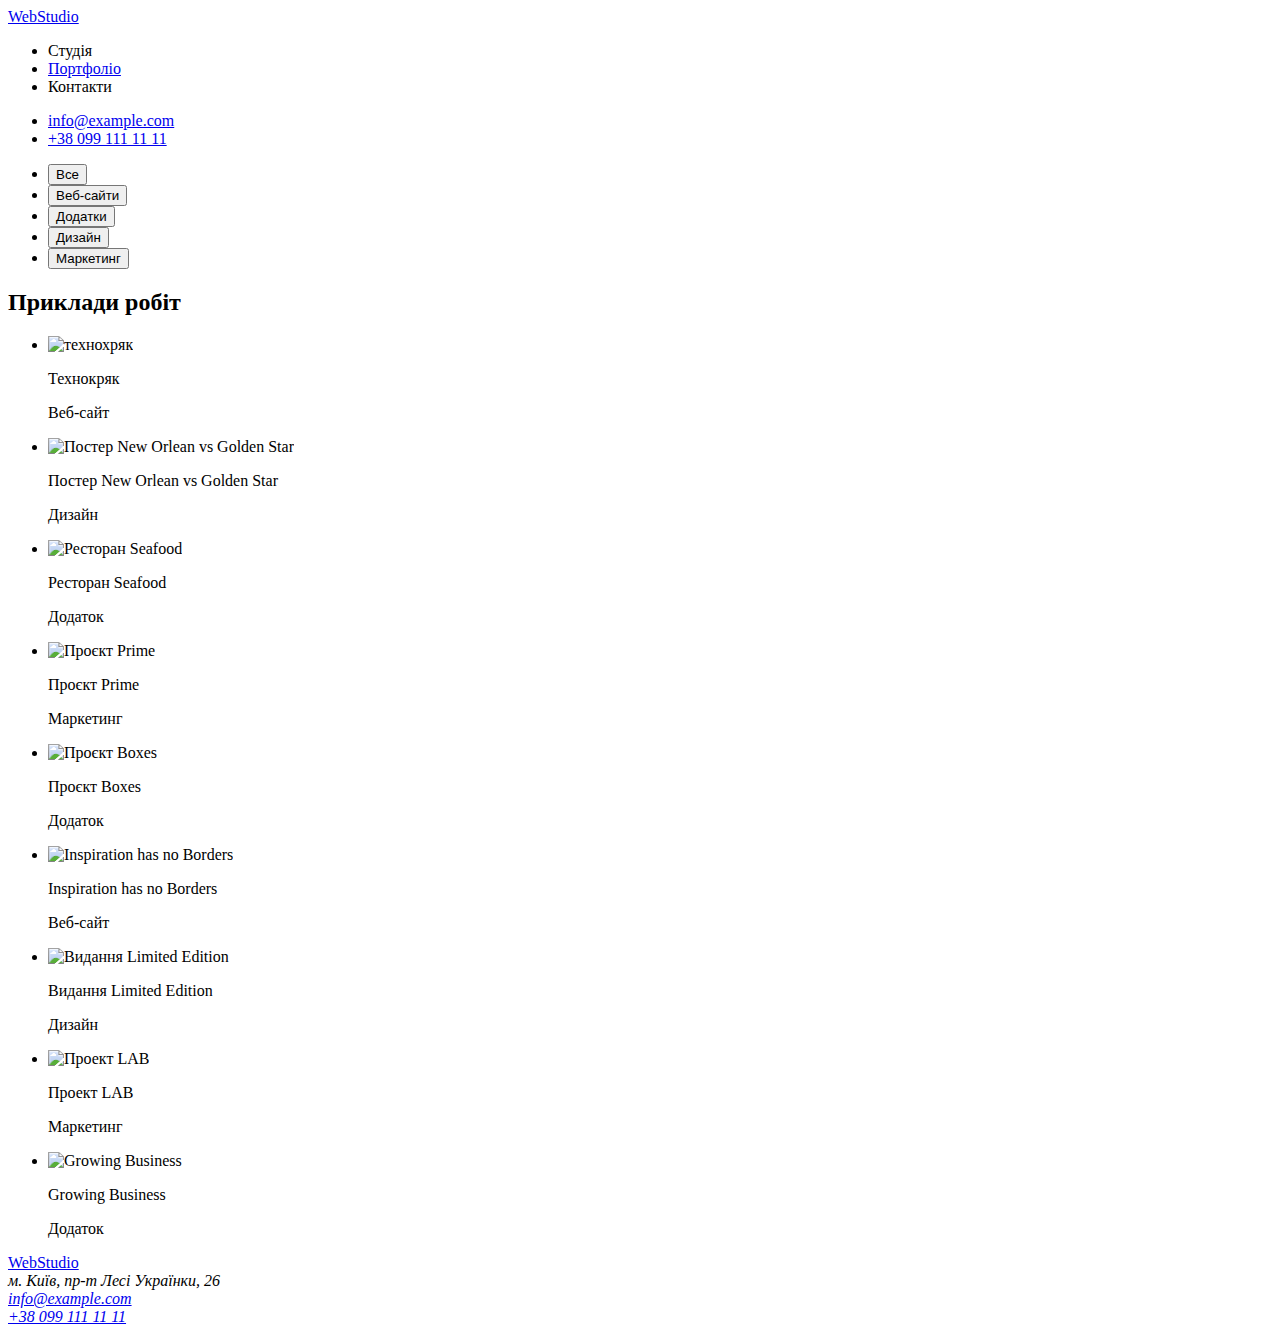
==== portfolio.html @ 48bcf0e9 "add portfolio and css fyle" ====
<!DOCTYPE html>
<html lang="en">
<head>
    <meta charset="UTF-8">
    <meta http-equiv="X-UA-Compatible" content="IE=edge">
    <meta name="viewport" content="width=device-width, initial-scale=1.0">
    <link rel="stylesheet" href="../goit-markup-hw-02/styles.css">
    <link rel="preconnect" href="https://fonts.googleapis.com">
    <link rel="preconnect" href="https://fonts.gstatic.com" crossorigin>
    <link href="https://fonts.googleapis.com/css2?family=Raleway:wght@700&family=Roboto:wght@400;500;700;900&display=swap"
        rel="stylesheet">
    <title>Document</title>
</head>
<body>
    <header>
        <nav>
            <a href="index.html">WebStudio</a>
            <ul>
                <li>Студія</li>
                <li> <a href="./portfolio.html">Портфоліо</a></li>
                <li>Контакти</li>
            </ul>
        </nav>
        <ul>
            <li><a href="mailto:info@example.com">info@example.com</a></li>
            <li><a href="tel:+380991111111">+38 099 111 11 11</a></li>
        </ul>
    </header>
    <main>
        <ul>
            <li><button type="button">Все</button></li>
            <li><button type="button">Веб-сайти</button></li>
            <li><button type="button">Додатки</button></li>
            <li><button type="button">Дизайн</button></li>
            <li><button type="button">Маркетинг</button></li>
        </ul>
        <h2>Приклади робіт</h2>
        <ul>
            <li>
            <img src="../goit-markup-hw-02/images/optimized/portfolio1.jpg" alt="технохряк" width="370">
            <p>Технокряк</p>
            <p>Веб-сайт</p>
            </li>
            <li>
                <img src="../goit-markup-hw-02/images/optimized/portfolio2.jpg" alt="Постер New Orlean vs Golden Star" width="370">
                <p>Постер New Orlean vs Golden Star</p>
                <p>Дизайн</p>
            </li>
            <li>
                <img src="../goit-markup-hw-02/images/optimized/portfolio3.jpg" alt="Ресторан Seafood" width="370">
                <p>Ресторан Seafood</p>
                <p>Додаток</p>
            </li>
            <li>
                <img src="../goit-markup-hw-02/images/optimized/portfolio4.jpg" alt="Проєкт Prime" width="370">
                <p>Проєкт Prime</p>
                <p>Маркетинг</p>
            </li>
            <li>
                <img src="../goit-markup-hw-02/images/optimized/portfolio5.jpg" alt="Проєкт Boxes" width="370">
                <p>Проєкт Boxes</p>
                <p>Додаток</p>
            </li>
            <li>
                <img src="../goit-markup-hw-02/images/optimized/portfolio6.jpg" alt="Inspiration has no Borders" width="370">
                <p>Inspiration has no Borders</p>
                <p>Веб-сайт</p>
            </li>
            <li>
                <img src="../goit-markup-hw-02/images/optimized/portfolio7.jpg" alt="Видання Limited Edition" width="370">
                <p>Видання Limited Edition</p>
                <p>Дизайн</p>
            </li>
            <li>
                <img src="../goit-markup-hw-02/images/optimized/portfolio8.jpg" alt="Проект LAB" width="370">
                <p>Проект LAB</p>
                <p>Маркетинг</p>
            </li>
            <li>
                <img src="../goit-markup-hw-02/images/optimized/portfolio9.jpg" alt="Growing Business" width="370"> 
                <p>Growing Business</p>
                <p>Додаток</p>
            </li>
        </ul>

    </main>
    <footer>
        <a href="../goit-markup-hw-02/index.html">WebStudio</a>
        <address>
            м. Київ, пр-т Лесі Українки, 26 <br>
            <a href="mailto:info@example.com">info@example.com</a> <br>
            <a href="tel:+380991111111">+38 099 111 11 11</a>
        </address>
    </footer>
</body>
</html>
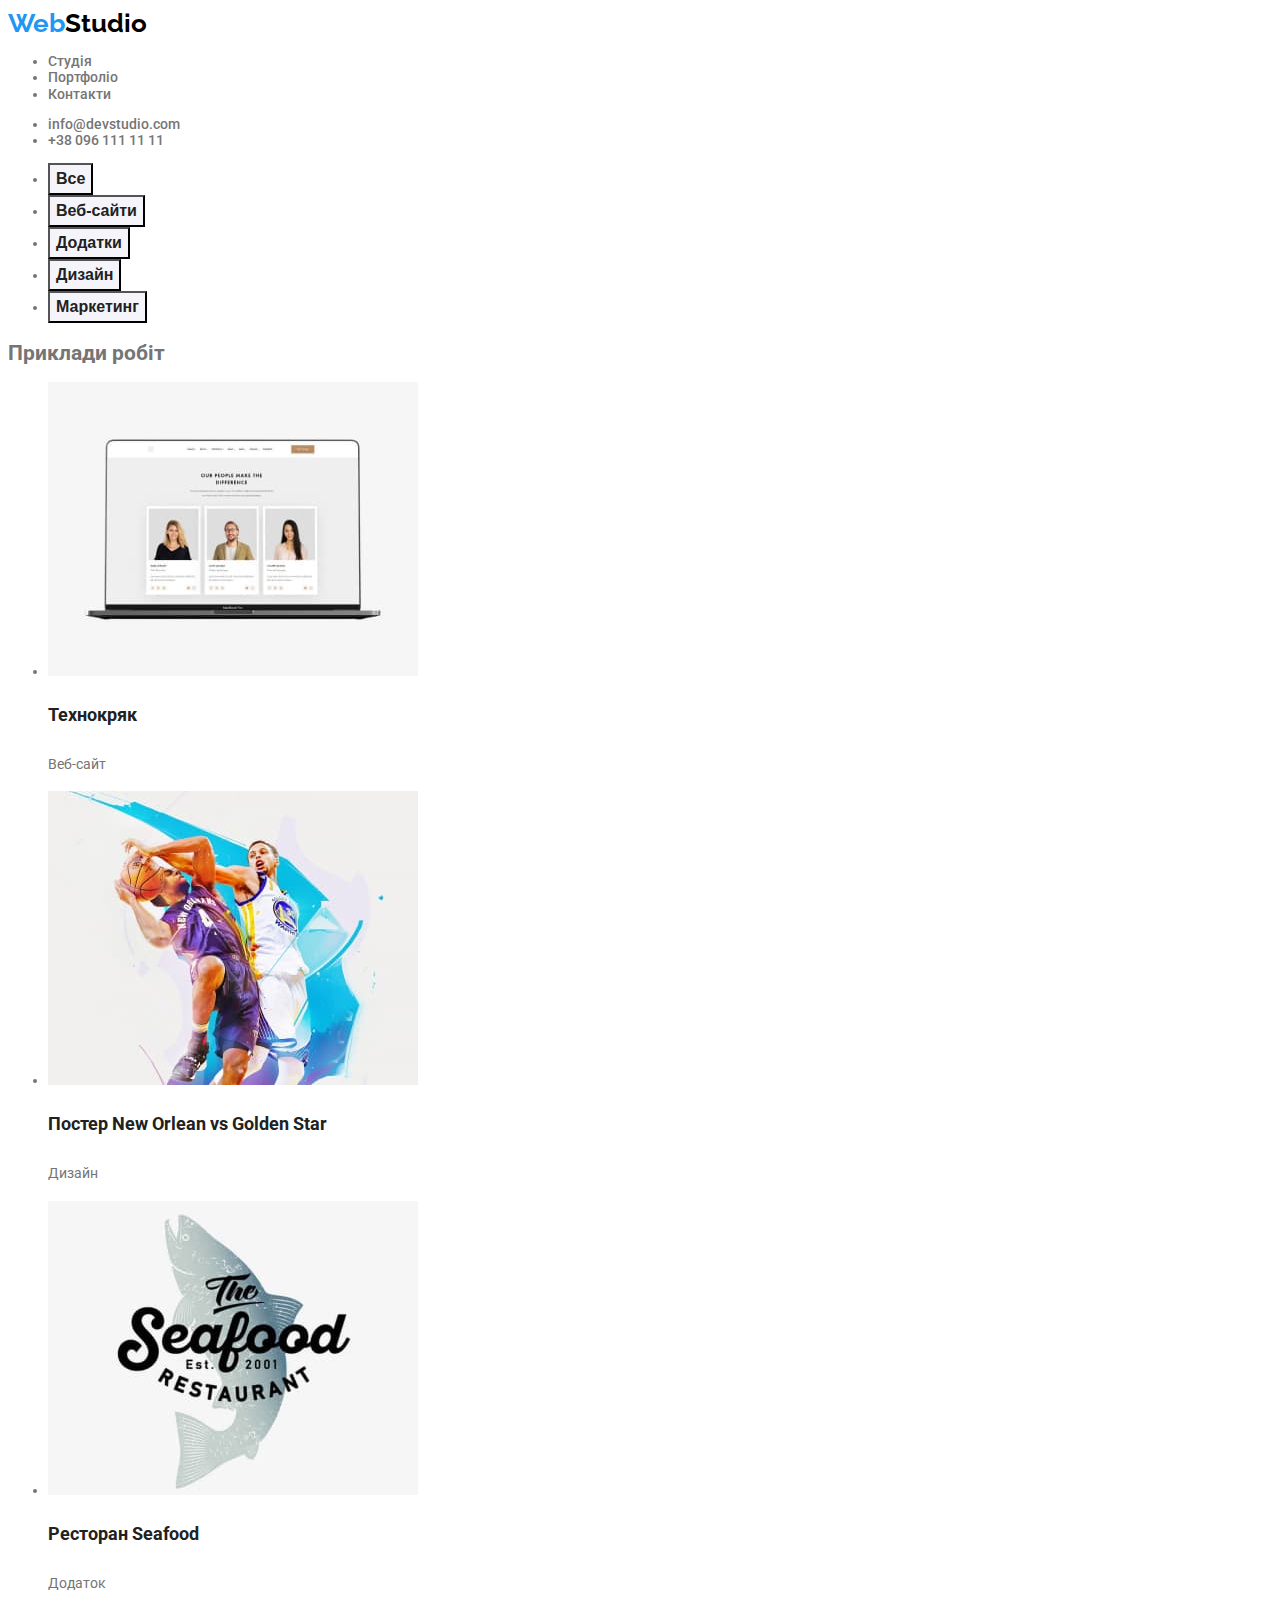
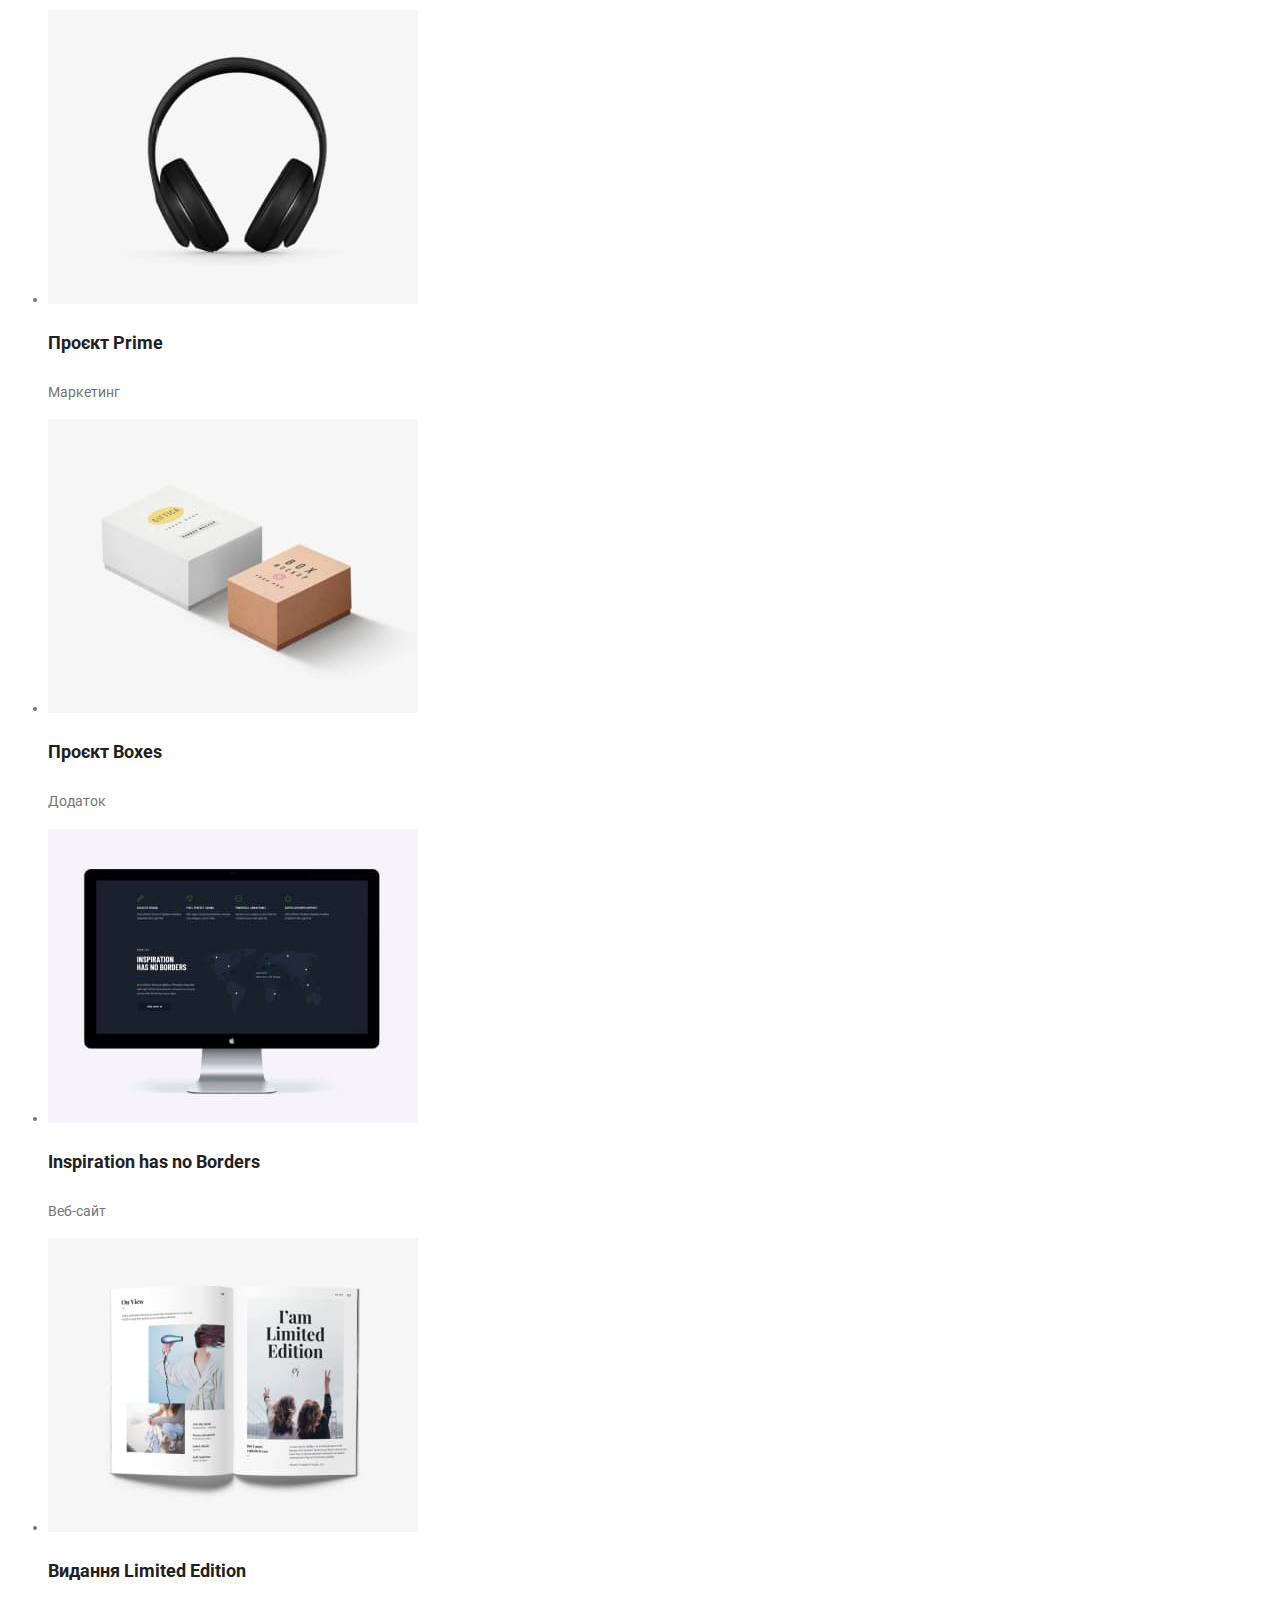
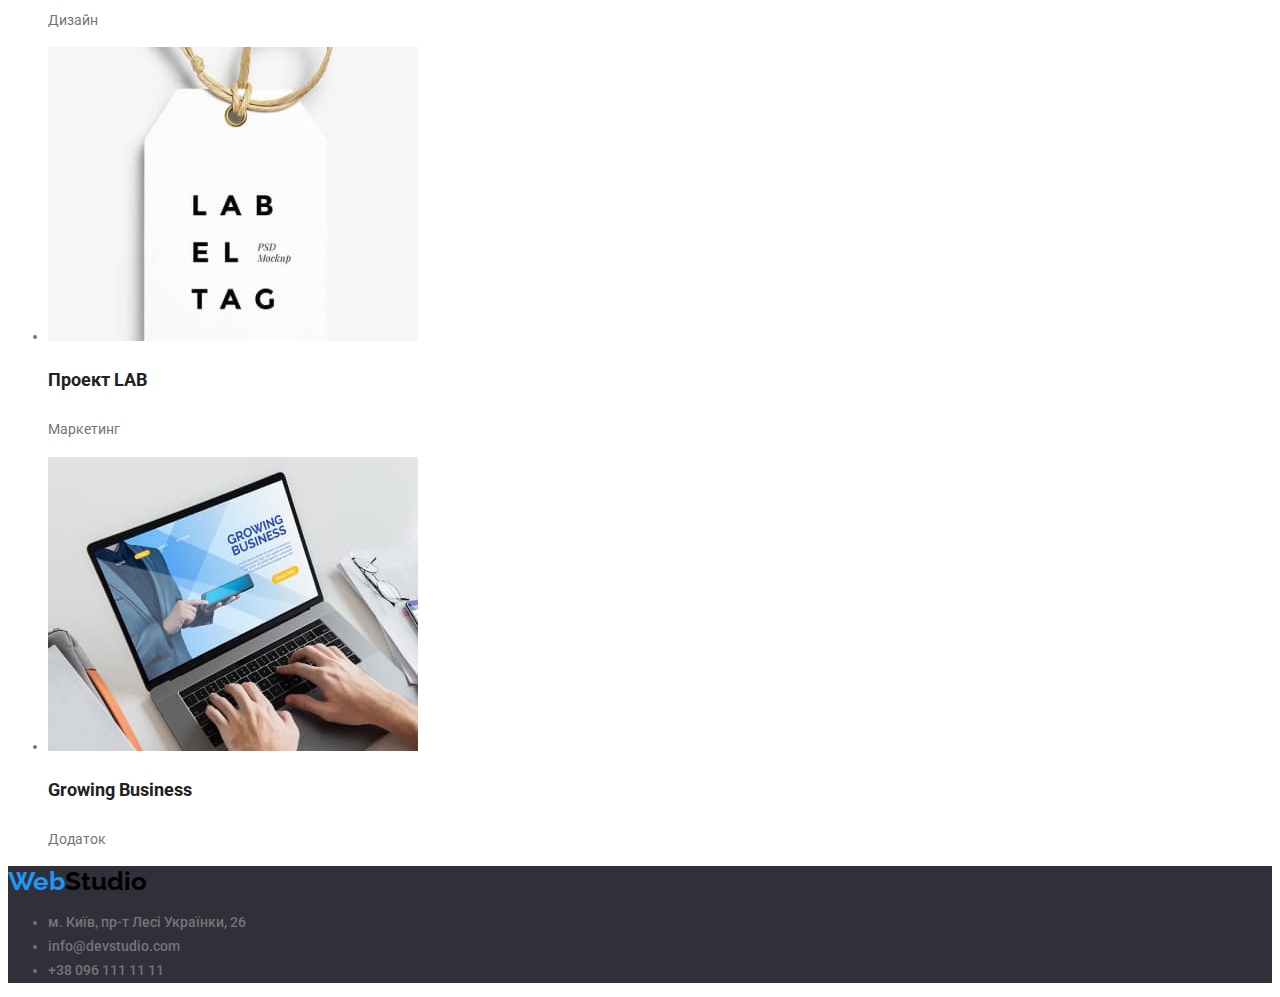
==== commit d82d944b: "add styles to portfolio" ====
--- a/portfolio.html
+++ b/portfolio.html
@@ -1,10 +1,10 @@
 <!DOCTYPE html>
-<html lang="en">
+<html lang="uk">
 <head>
     <meta charset="UTF-8">
     <meta http-equiv="X-UA-Compatible" content="IE=edge">
     <meta name="viewport" content="width=device-width, initial-scale=1.0">
-    <link rel="stylesheet" href="../goit-markup-hw-02/styles.css">
+    <link rel="stylesheet" href="./css/styles.css">
     <link rel="preconnect" href="https://fonts.googleapis.com">
     <link rel="preconnect" href="https://fonts.gstatic.com" crossorigin>
     <link href="https://fonts.googleapis.com/css2?family=Raleway:wght@700&family=Roboto:wght@400;500;700;900&display=swap"
@@ -14,82 +14,84 @@
 <body>
     <header>
         <nav>
-            <a href="index.html">WebStudio</a>
+        <a href="index.html" class="logo"><span class="logo-blue">Web</span><span class="logo-black">Studio</span></a>
             <ul>
-                <li>Студія</li>
-                <li> <a href="./portfolio.html">Портфоліо</a></li>
-                <li>Контакти</li>
+             <li ><a href="#" class="nav-menu">Студія</a></li>
+             <li> <a href="./portfolio.html" class="nav-menu">Портфоліо</a></li>
+             <li ><a href="#" class="nav-menu">Контакти</a></li>
             </ul>
         </nav>
         <ul>
-            <li><a href="mailto:info@example.com">info@example.com</a></li>
-            <li><a href="tel:+380991111111">+38 099 111 11 11</a></li>
+            <li><a href="mailto:info@devstudio.com" class="nav-menu-links">info@devstudio.com</a></li>
+            <li><a href="tel:+380961111111" class="nav-menu-links">+38 096 111 11 11</a></li>
         </ul>
     </header>
     <main>
         <ul>
-            <li><button type="button">Все</button></li>
-            <li><button type="button">Веб-сайти</button></li>
-            <li><button type="button">Додатки</button></li>
-            <li><button type="button">Дизайн</button></li>
-            <li><button type="button">Маркетинг</button></li>
+            <li><button type="button" class="portfolio-button">Все</button></li>
+            <li><button type="button" class="portfolio-button">Веб-сайти</button></li>
+            <li><button type="button" class="portfolio-button">Додатки</button></li>
+            <li><button type="button" class="portfolio-button">Дизайн</button></li>
+            <li><button type="button" class="portfolio-button">Маркетинг</button></li>
         </ul>
         <h2>Приклади робіт</h2>
         <ul>
             <li>
-            <img src="../goit-markup-hw-02/images/optimized/portfolio1.jpg" alt="технохряк" width="370">
-            <p>Технокряк</p>
-            <p>Веб-сайт</p>
+                <img src="./images/optimized/portfolio1.jpg" alt="технохряк" width="370">
+                <h3 class="portfolio-project-title">Технокряк</h3>
+                <p class="portfolio-description">Веб-сайт</p>
             </li>
             <li>
-                <img src="../goit-markup-hw-02/images/optimized/portfolio2.jpg" alt="Постер New Orlean vs Golden Star" width="370">
-                <p>Постер New Orlean vs Golden Star</p>
-                <p>Дизайн</p>
+                <img src="./images/optimized/portfolio2.jpg" alt="Постер New Orlean vs Golden Star" width="370">
+                <h3 class="portfolio-project-title">Постер New Orlean vs Golden Star</h3>
+                <p class="portfolio-description">Дизайн</p>
             </li>
             <li>
-                <img src="../goit-markup-hw-02/images/optimized/portfolio3.jpg" alt="Ресторан Seafood" width="370">
-                <p>Ресторан Seafood</p>
-                <p>Додаток</p>
+                <img src="./images/optimized/portfolio3.jpg" alt="Ресторан Seafood" width="370">
+                <h3 class="portfolio-project-title">Ресторан Seafood</h3>
+                <p class="portfolio-description">Додаток</p>
             </li>
             <li>
-                <img src="../goit-markup-hw-02/images/optimized/portfolio4.jpg" alt="Проєкт Prime" width="370">
-                <p>Проєкт Prime</p>
-                <p>Маркетинг</p>
+                <img src="./images/optimized/portfolio4.jpg" alt="Проєкт Prime" width="370">
+                <h3 class="portfolio-project-title">Проєкт Prime</h3>
+                <p class="portfolio-description">Маркетинг</p>
             </li>
             <li>
-                <img src="../goit-markup-hw-02/images/optimized/portfolio5.jpg" alt="Проєкт Boxes" width="370">
-                <p>Проєкт Boxes</p>
-                <p>Додаток</p>
+                <img src="./images/optimized/portfolio5.jpg" alt="Проєкт Boxes" width="370">
+                <h3 class="portfolio-project-title">Проєкт Boxes</h3>
+                <p class="portfolio-description">Додаток</p>
             </li>
             <li>
-                <img src="../goit-markup-hw-02/images/optimized/portfolio6.jpg" alt="Inspiration has no Borders" width="370">
-                <p>Inspiration has no Borders</p>
-                <p>Веб-сайт</p>
+                <img src="./images/optimized/portfolio6.jpg" alt="Inspiration has no Borders" width="370">
+                <h3 class="portfolio-project-title">Inspiration has no Borders</h3>
+                <p class="portfolio-description">Веб-сайт</p>
             </li>
             <li>
-                <img src="../goit-markup-hw-02/images/optimized/portfolio7.jpg" alt="Видання Limited Edition" width="370">
-                <p>Видання Limited Edition</p>
-                <p>Дизайн</p>
+                <img src="./images/optimized/portfolio7.jpg" alt="Видання Limited Edition" width="370">
+                <h3 class="portfolio-project-title">Видання Limited Edition</h3>
+                <p class="portfolio-description">Дизайн</p>
             </li>
             <li>
-                <img src="../goit-markup-hw-02/images/optimized/portfolio8.jpg" alt="Проект LAB" width="370">
-                <p>Проект LAB</p>
-                <p>Маркетинг</p>
+                <img src="./images/optimized/portfolio8.jpg" alt="Проект LAB" width="370">
+                <h3 class="portfolio-project-title">Проект LAB</h3>
+                <p class="portfolio-description">Маркетинг</p>
             </li>
             <li>
-                <img src="../goit-markup-hw-02/images/optimized/portfolio9.jpg" alt="Growing Business" width="370"> 
-                <p>Growing Business</p>
-                <p>Додаток</p>
+                <img src="./images/optimized/portfolio9.jpg" alt="Growing Business" width="370"> 
+                <h3 class="portfolio-project-title">Growing Business</h3>
+                <p class="portfolio-description">Додаток</p>
             </li>
         </ul>
 
     </main>
     <footer>
-        <a href="../goit-markup-hw-02/index.html">WebStudio</a>
-        <address>
-            м. Київ, пр-т Лесі Українки, 26 <br>
-            <a href="mailto:info@example.com">info@example.com</a> <br>
-            <a href="tel:+380991111111">+38 099 111 11 11</a>
+        <a href="index.html" class="logo"><span class="logo-blue">Web</span><span class="logo-black">Studio</span></a>
+        <address class="address-text">
+            <ul>
+                <li><a href="https://www.google.com.ua/maps/place/%D0%B1%D1%83%D0%BB.+%D0%9B%D0%B5%D1%81%D0%B8+%D0%A3%D0%BA%D1%80%D0%B0%D0%B8%D0%BD%D0%BA%D0%B8,+26,+%D0%9A%D0%B8%D0%B5%D0%B2,+02000/@50.4265841,30.5361918,17z/data=!3m1!4b1!4m5!3m4!1s0x40d4cf0e033ecbe9:0x57a4dffefec77da0!8m2!3d50.4265807!4d30.5383858?hl=ru" class="nav-menu-links">м. Київ, пр-т Лесі Українки, 26</a></li>
+                <li><a href="mailto:info@devstudio.com" class="nav-menu-links">info@devstudio.com</a></li>
+                <li><a href="tel:+380961111111" class="nav-menu-links">+38 096 111 11 11</a> </li>
+            </ul>
         </address>
     </footer>
 </body>
--- a/css/styles.css
+++ b/css/styles.css
@@ -0,0 +1,141 @@
+:root {
+    --background-color: #ffffff;
+    --company-blue: #2196F3;
+    --company-black: #000000;
+    --company-white: #ffffff;
+    --background-grey: #F5F4FA;
+    --header-black: #212121;
+    --main-font: #757575;
+    --background-black: #2F303A;
+}
+body {
+    font-family:'Roboto', sans-serif;
+    font-size: 14px;
+   
+    color: var(--main-font);
+    background-color: var(--background-color);
+}
+header {
+    background-color: var(--company-white);
+}
+.logo {
+    text-decoration: none;
+    line-height: 1.19;
+}
+.logo-blue {
+    color: var(--company-blue);
+    font-family: Raleway;
+    font-weight: 700;
+    font-size: 26px;
+}
+.logo-black {
+    color: var(--company-black);
+    font-family: Raleway;
+    font-weight: 700;
+    font-size: 26px;
+}
+.nav-menu {
+    text-decoration: none;
+    font-size: 14px;
+    color: var(--main-font);
+    line-height: 1.17;
+    font-weight: 500;
+}
+.nav-menu:hover {
+    color: var(--company-blue);
+}
+.nav-menu:focus {
+    color: var(--company-blue);
+}
+.nav-menu-links {
+    text-decoration: none;
+    font-size: 14px;
+    font-weight: 500;
+    color: var(--main-font);
+    line-height: 1.17;
+}
+.nav-menu-links:hover {
+    color: var(--company-blue);
+}
+.nav-menu-links:focus {
+    color: var(--company-blue);
+}
+.section-first {
+    background-color: var(--background-black);
+}
+.section-first-slogan {
+    color: var(--company-white);
+    font-size: 44px;
+    font-weight: 900;
+    line-height: 1.36;
+}
+.section-first-button {
+    background-color: var(--company-blue);
+    color: var(--company-white);
+    font-size: 16px;
+    font-weight: 700;
+    line-height: 1.88;
+    cursor: pointer;
+}
+.section-title {
+    font-size: 36px;
+    font-weight: 700;
+    line-height: 1.17;
+    color: var(--header-black);
+}
+.section-second-advantage {
+    font-size: 14px;
+    font-weight: 700;
+    line-height: 1.17;
+    color: var(--header-black);
+}
+.section-second-advantage-desription {
+    font-size: 14px;
+    line-height: 1.71;
+}
+.section-fourth {
+    background-color: var(--background-grey);
+}
+.section-fourth-name {
+    font-size: 16px;
+    font-weight: 500;
+    line-height: 1.19;
+    color: var(--header-black);
+}
+.section-fourth-position {
+    font-size: 16px;
+    line-height: 1.19;
+}
+footer {
+    background-color: var(--background-black);
+}
+.address-text {
+    font-style: normal;
+    font-size: 14px;
+    line-height: 1.71;
+}
+.portfolio-button {
+    background-color: var(--background-grey);
+    color: var(--header-black);
+    font-size: 16px;
+    font-weight: 700;
+    line-height: 1.63;
+}
+.portfolio-button:hover {
+    background-color: var(--company-blue);
+    color: var(--company-white);
+    cursor: pointer;
+}
+.portfolio-button:focus {
+    background-color: var(--company-blue);
+    color: var(--company-white);
+}
+.portfolio-project-title {
+    font-size: 18px;
+    font-weight: 700;
+    line-height: 2;
+    color: var(--header-black);
+}
+.portfolio-description {
+    line-height: 1.88;
+}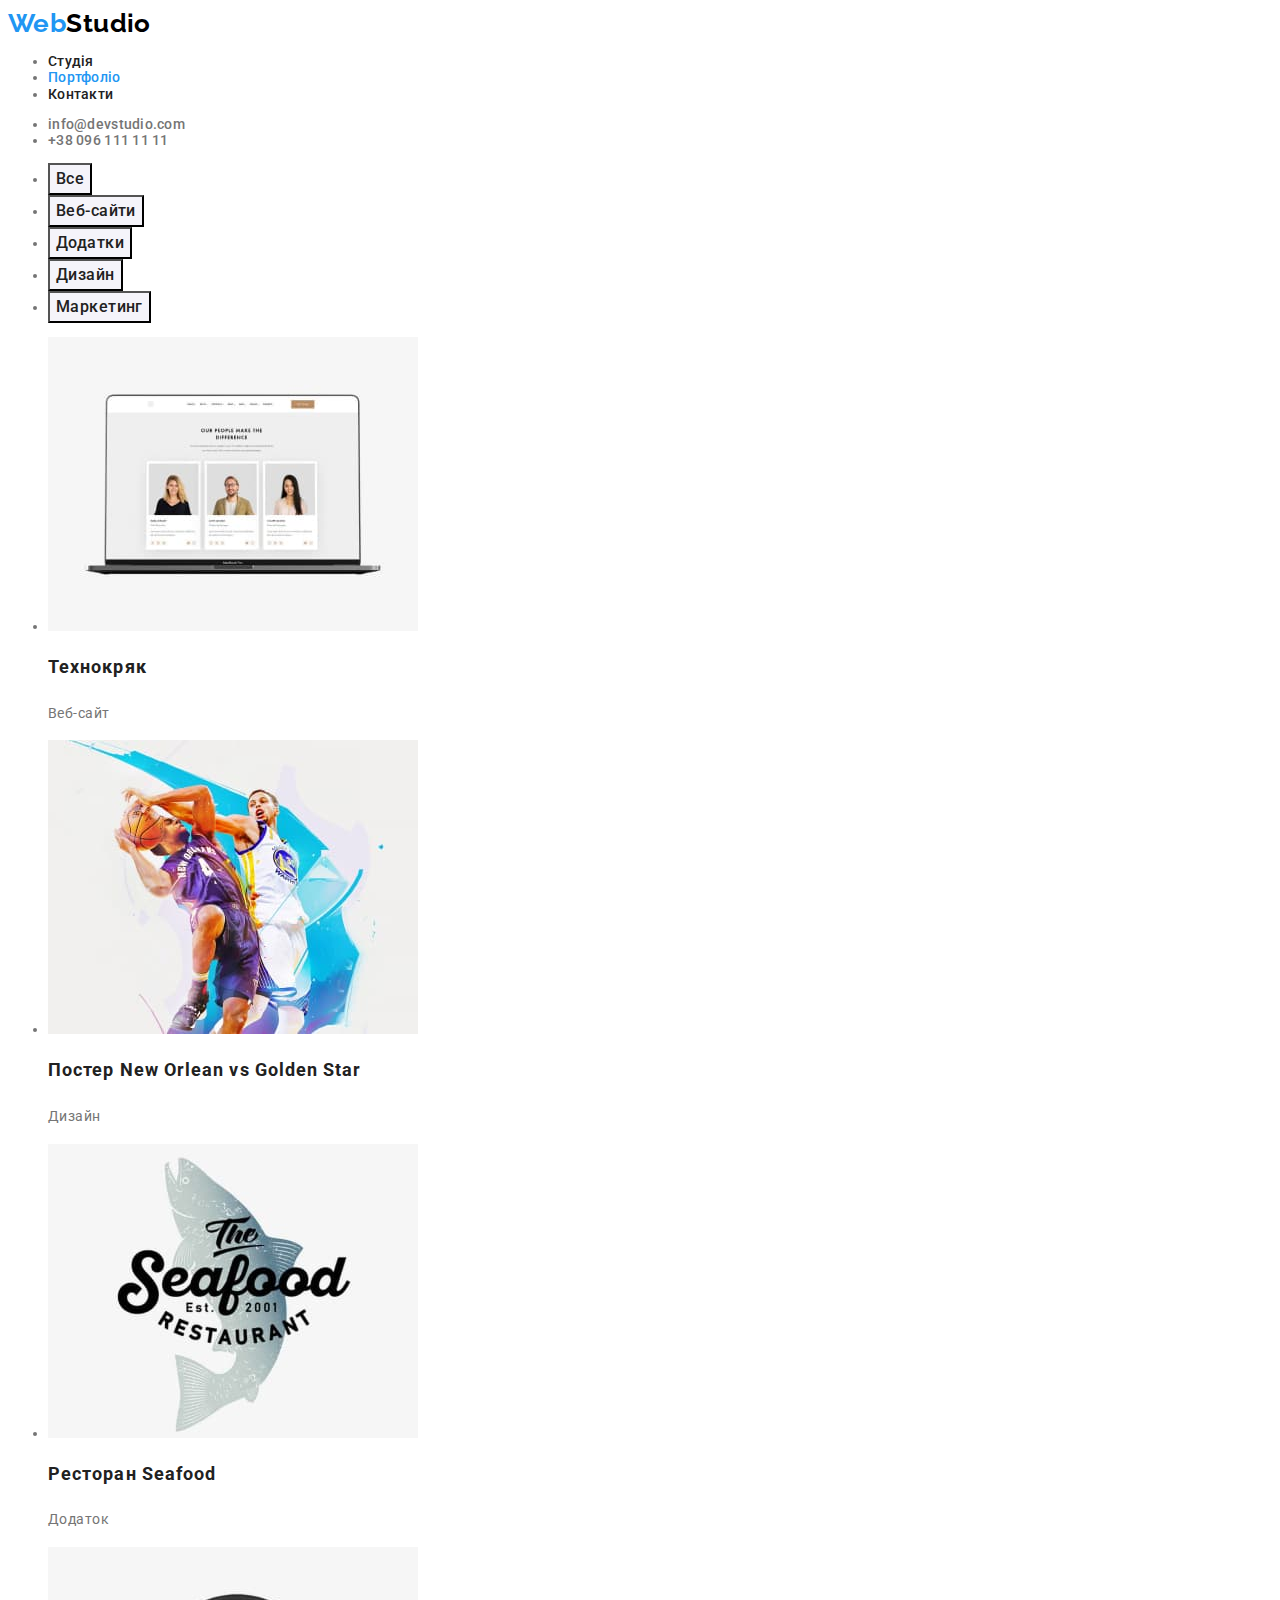
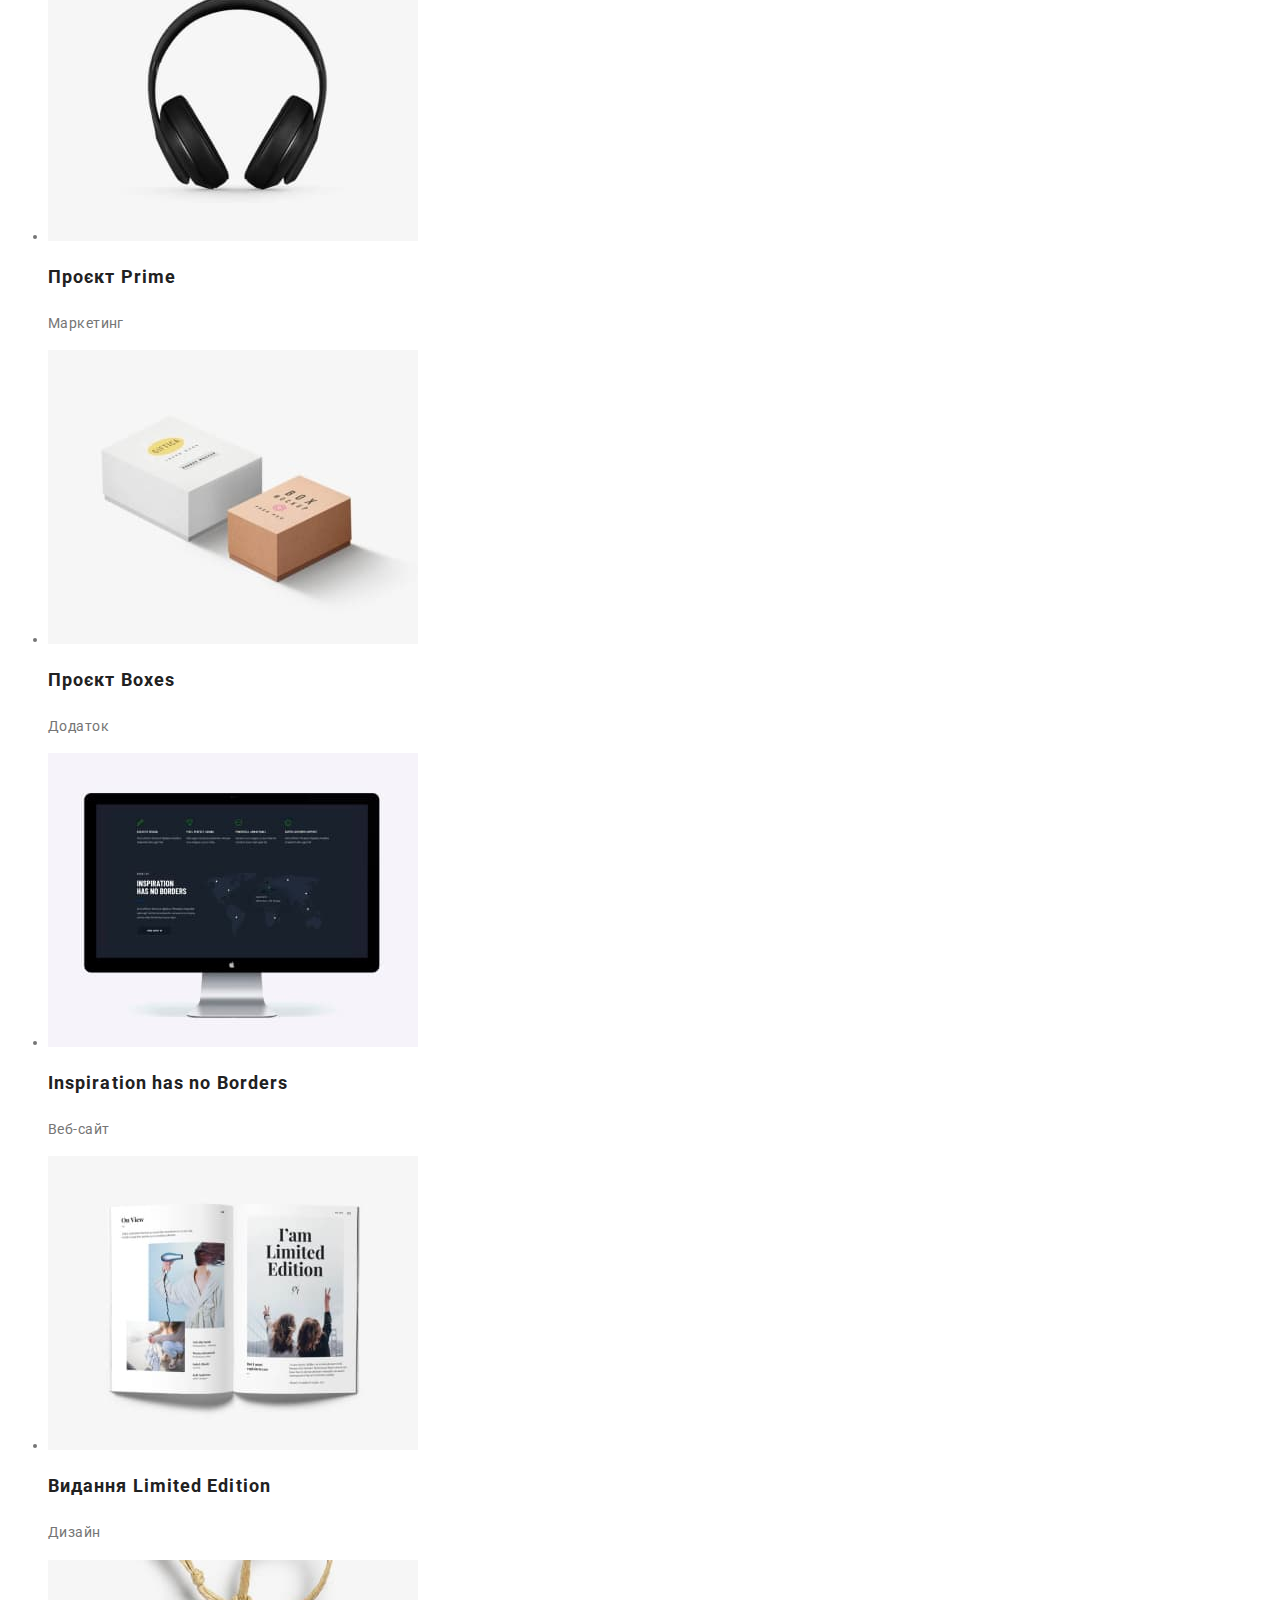
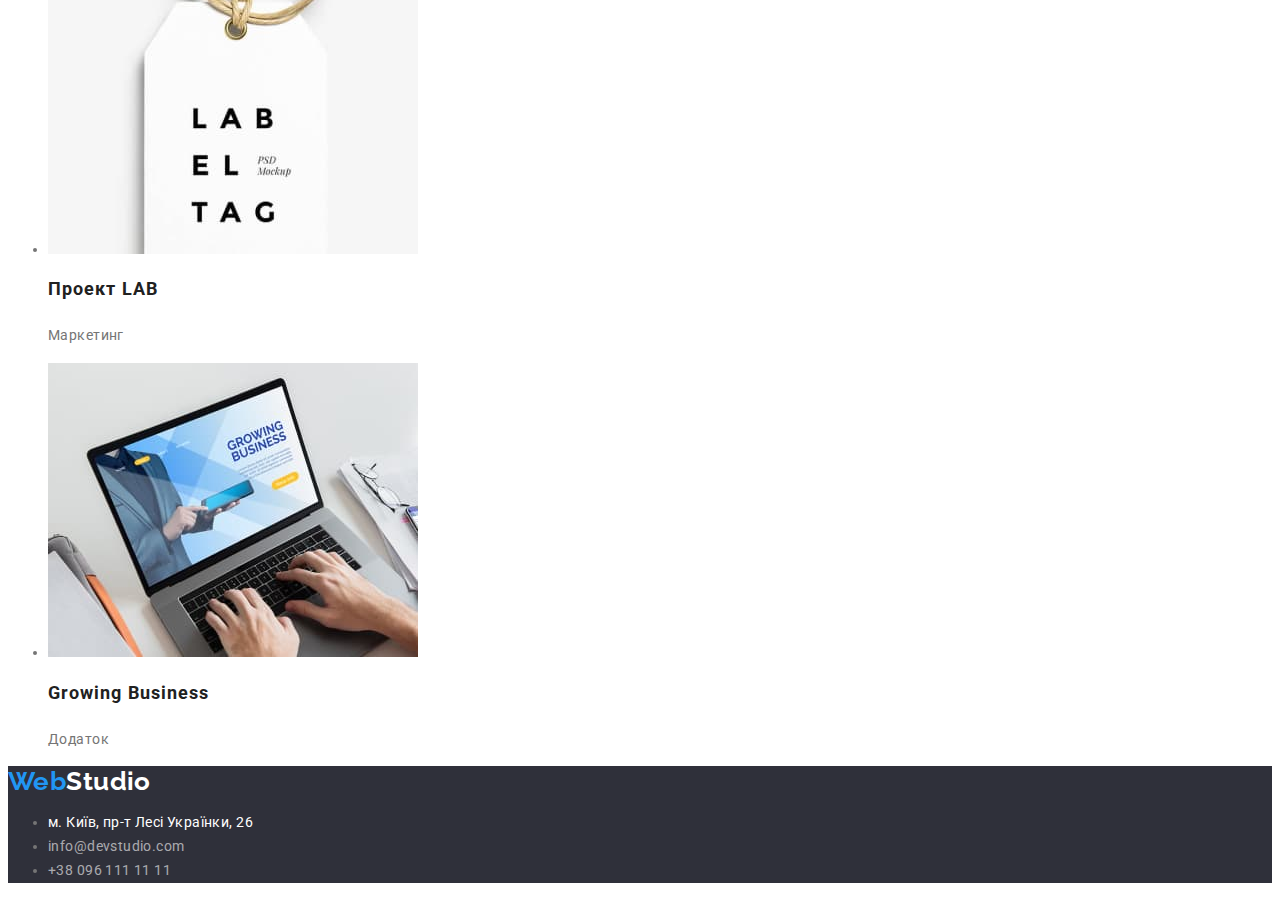
==== commit 7317ae60: "fixed pack of features" ====
--- a/portfolio.html
+++ b/portfolio.html
@@ -14,10 +14,10 @@
 <body>
     <header>
         <nav>
-        <a href="index.html" class="logo"><span class="logo-blue">Web</span><span class="logo-black">Studio</span></a>
+        <a href="./index.html" class="logo"><span class="logo-blue">Web</span><span class="logo-black">Studio</span></a>
             <ul>
-             <li ><a href="#" class="nav-menu">Студія</a></li>
-             <li> <a href="./portfolio.html" class="nav-menu">Портфоліо</a></li>
+             <li ><a href="./index.html" class="nav-menu">Студія</a></li>
+             <li> <a href="./portfolio.html" class="nav-menu current">Портфоліо</a></li>
              <li ><a href="#" class="nav-menu">Контакти</a></li>
             </ul>
         </nav>
@@ -27,70 +27,71 @@
         </ul>
     </header>
     <main>
-        <ul>
-            <li><button type="button" class="portfolio-button">Все</button></li>
-            <li><button type="button" class="portfolio-button">Веб-сайти</button></li>
-            <li><button type="button" class="portfolio-button">Додатки</button></li>
-            <li><button type="button" class="portfolio-button">Дизайн</button></li>
-            <li><button type="button" class="portfolio-button">Маркетинг</button></li>
-        </ul>
-        <h2>Приклади робіт</h2>
-        <ul>
-            <li>
-                <img src="./images/optimized/portfolio1.jpg" alt="технохряк" width="370">
-                <h3 class="portfolio-project-title">Технокряк</h3>
-                <p class="portfolio-description">Веб-сайт</p>
-            </li>
-            <li>
-                <img src="./images/optimized/portfolio2.jpg" alt="Постер New Orlean vs Golden Star" width="370">
-                <h3 class="portfolio-project-title">Постер New Orlean vs Golden Star</h3>
-                <p class="portfolio-description">Дизайн</p>
-            </li>
-            <li>
-                <img src="./images/optimized/portfolio3.jpg" alt="Ресторан Seafood" width="370">
-                <h3 class="portfolio-project-title">Ресторан Seafood</h3>
-                <p class="portfolio-description">Додаток</p>
-            </li>
-            <li>
-                <img src="./images/optimized/portfolio4.jpg" alt="Проєкт Prime" width="370">
-                <h3 class="portfolio-project-title">Проєкт Prime</h3>
-                <p class="portfolio-description">Маркетинг</p>
-            </li>
-            <li>
-                <img src="./images/optimized/portfolio5.jpg" alt="Проєкт Boxes" width="370">
-                <h3 class="portfolio-project-title">Проєкт Boxes</h3>
-                <p class="portfolio-description">Додаток</p>
-            </li>
-            <li>
-                <img src="./images/optimized/portfolio6.jpg" alt="Inspiration has no Borders" width="370">
-                <h3 class="portfolio-project-title">Inspiration has no Borders</h3>
-                <p class="portfolio-description">Веб-сайт</p>
-            </li>
-            <li>
-                <img src="./images/optimized/portfolio7.jpg" alt="Видання Limited Edition" width="370">
-                <h3 class="portfolio-project-title">Видання Limited Edition</h3>
-                <p class="portfolio-description">Дизайн</p>
-            </li>
-            <li>
-                <img src="./images/optimized/portfolio8.jpg" alt="Проект LAB" width="370">
-                <h3 class="portfolio-project-title">Проект LAB</h3>
-                <p class="portfolio-description">Маркетинг</p>
-            </li>
-            <li>
-                <img src="./images/optimized/portfolio9.jpg" alt="Growing Business" width="370"> 
-                <h3 class="portfolio-project-title">Growing Business</h3>
-                <p class="portfolio-description">Додаток</p>
-            </li>
-        </ul>
-
+        <section>
+             <h1 class="visually-hidden">Приклади робіт</h1>
+            <ul>
+                <li><button type="button" class="portfolio-button">Все</button></li>
+                <li><button type="button" class="portfolio-button">Веб-сайти</button></li>
+                <li><button type="button" class="portfolio-button">Додатки</button></li>
+                <li><button type="button" class="portfolio-button">Дизайн</button></li>
+                <li><button type="button" class="portfolio-button">Маркетинг</button></li>
+            </ul>
+             <ul>
+                <li>
+                    <img src="./images/optimized/portfolio1.jpg" alt="технохряк" width="370">
+                    <h2 class="portfolio-project-title">Технокряк</h2>
+                    <p class="portfolio-description">Веб-сайт</p>
+                </li>
+                <li>
+                    <img src="./images/optimized/portfolio2.jpg" alt="Постер New Orlean vs Golden Star" width="370">
+                    <h2 class="portfolio-project-title">Постер New Orlean vs Golden Star</h2>
+                    <p class="portfolio-description">Дизайн</p>
+                </li>
+                <li>
+                    <img src="./images/optimized/portfolio3.jpg" alt="Ресторан Seafood" width="370">
+                    <h2 class="portfolio-project-title">Ресторан Seafood</h2>
+                    <p class="portfolio-description">Додаток</p>
+                </li>
+                <li>
+                    <img src="./images/optimized/portfolio4.jpg" alt="Проєкт Prime" width="370">
+                    <h2 class="portfolio-project-title">Проєкт Prime</h2>
+                    <p class="portfolio-description">Маркетинг</p>
+                </li>
+                <li>
+                    <img src="./images/optimized/portfolio5.jpg" alt="Проєкт Boxes" width="370">
+                    <h2 class="portfolio-project-title">Проєкт Boxes</h2>
+                    <p class="portfolio-description">Додаток</p>
+                </li>
+                <li>
+                    <img src="./images/optimized/portfolio6.jpg" alt="Inspiration has no Borders" width="370">
+                    <h2 class="portfolio-project-title">Inspiration has no Borders</h2>
+                    <p class="portfolio-description">Веб-сайт</p>
+                </li>
+                <li>
+                    <img src="./images/optimized/portfolio7.jpg" alt="Видання Limited Edition" width="370">
+                    <h2 class="portfolio-project-title">Видання Limited Edition</h2>
+                    <p class="portfolio-description">Дизайн</p>
+                </li>
+                <li>
+                    <img src="./images/optimized/portfolio8.jpg" alt="Проект LAB" width="370">
+                    <h2 class="portfolio-project-title">Проект LAB</h2>
+                    <p class="portfolio-description">Маркетинг</p>
+                </li>
+                <li>
+                    <img src="./images/optimized/portfolio9.jpg" alt="Growing Business" width="370"> 
+                    <h2 class="portfolio-project-title">Growing Business</h2>
+                    <p class="portfolio-description">Додаток</p>
+                </li>
+            </ul>
+        </section>
     </main>
     <footer>
-        <a href="index.html" class="logo"><span class="logo-blue">Web</span><span class="logo-black">Studio</span></a>
+        <a href="index.html" class="logo"><span class="logo-blue">Web</span><span class="logo-white">Studio</span></a>
         <address class="address-text">
             <ul>
-                <li><a href="https://www.google.com.ua/maps/place/%D0%B1%D1%83%D0%BB.+%D0%9B%D0%B5%D1%81%D0%B8+%D0%A3%D0%BA%D1%80%D0%B0%D0%B8%D0%BD%D0%BA%D0%B8,+26,+%D0%9A%D0%B8%D0%B5%D0%B2,+02000/@50.4265841,30.5361918,17z/data=!3m1!4b1!4m5!3m4!1s0x40d4cf0e033ecbe9:0x57a4dffefec77da0!8m2!3d50.4265807!4d30.5383858?hl=ru" class="nav-menu-links">м. Київ, пр-т Лесі Українки, 26</a></li>
-                <li><a href="mailto:info@devstudio.com" class="nav-menu-links">info@devstudio.com</a></li>
-                <li><a href="tel:+380961111111" class="nav-menu-links">+38 096 111 11 11</a> </li>
+                <li><a href="https://www.google.com.ua/maps/place/%D0%B1%D1%83%D0%BB.+%D0%9B%D0%B5%D1%81%D0%B8+%D0%A3%D0%BA%D1%80%D0%B0%D0%B8%D0%BD%D0%BA%D0%B8,+26,+%D0%9A%D0%B8%D0%B5%D0%B2,+02000/@50.4265841,30.5361918,17z/data=!3m1!4b1!4m5!3m4!1s0x40d4cf0e033ecbe9:0x57a4dffefec77da0!8m2!3d50.4265807!4d30.5383858?hl=ru" class="footer-location">м. Київ, пр-т Лесі Українки, 26</a></li>
+                <li><a href="mailto:info@devstudio.com" class="footer-links">info@devstudio.com</a></li>
+                <li><a href="tel:+380961111111" class="footer-links">+38 096 111 11 11</a> </li>
             </ul>
         </address>
     </footer>
--- a/css/styles.css
+++ b/css/styles.css
@@ -7,16 +7,31 @@
     --header-black: #212121;
     --main-font: #757575;
     --background-black: #2F303A;
+    --main-button-hover: #188CE8;
+    --footer-text-color: rgba(255, 255, 255, 0.6);
 }
+
 body {
     font-family:'Roboto', sans-serif;
     font-size: 14px;
-   
+    letter-spacing: 0.03em;
     color: var(--main-font);
     background-color: var(--background-color);
 }
 header {
     background-color: var(--company-white);
+}
+.visually-hidden {
+  position: absolute;
+    white-space: nowrap;
+    width: 1px;
+    height: 1px;
+    overflow: hidden;
+    border: 0;
+    padding: 0;
+    clip: rect(0 0 0 0);
+    clip-path: inset(50%);
+    margin: -1px;
 }
 .logo {
     text-decoration: none;
@@ -34,12 +49,19 @@
     font-weight: 700;
     font-size: 26px;
 }
+.logo-white {
+    color: var(--company-white);
+    font-family: Raleway;
+    font-weight: 700;
+    font-size: 26px;
+}
 .nav-menu {
     text-decoration: none;
     font-size: 14px;
-    color: var(--main-font);
+    color: var(--header-black);
     line-height: 1.17;
     font-weight: 500;
+    letter-spacing: 0.02em;
 }
 .nav-menu:hover {
     color: var(--company-blue);
@@ -49,15 +71,19 @@
 }
 .nav-menu-links {
     text-decoration: none;
-    font-size: 14px;
+    /* font-size: 14px; */
     font-weight: 500;
     color: var(--main-font);
     line-height: 1.17;
+    letter-spacing: 0.02em;
 }
 .nav-menu-links:hover {
     color: var(--company-blue);
 }
 .nav-menu-links:focus {
+    color: var(--company-blue);
+}
+.current {
     color: var(--company-blue);
 }
 .section-first {
@@ -68,6 +94,8 @@
     font-size: 44px;
     font-weight: 900;
     line-height: 1.36;
+    letter-spacing: 0.06em;
+    text-shadow: 0px 4px 4px rgba(0, 0, 0, 0.25), 0px 4px 4px rgba(0, 0, 0, 0.25);
 }
 .section-first-button {
     background-color: var(--company-blue);
@@ -76,6 +104,13 @@
     font-weight: 700;
     line-height: 1.88;
     cursor: pointer;
+    letter-spacing: 0.06em;
+}
+.section-first-button:hover,
+.section-first-button:focus {
+    background-color: var(--main-button-hover);
+    box-shadow: 0px 4px 4px rgba(0, 0, 0, 0.15);
+    border-radius:  4px;
 }
 .section-title {
     font-size: 36px;
@@ -84,13 +119,13 @@
     color: var(--header-black);
 }
 .section-second-advantage {
-    font-size: 14px;
+    /* font-size: 14px; */
     font-weight: 700;
     line-height: 1.17;
     color: var(--header-black);
 }
 .section-second-advantage-desription {
-    font-size: 14px;
+    /* font-size: 14px; */
     line-height: 1.71;
 }
 .section-fourth {
@@ -110,16 +145,17 @@
     background-color: var(--background-black);
 }
 .address-text {
-    font-style: normal;
-    font-size: 14px;
+    font-style: inherit;
     line-height: 1.71;
 }
 .portfolio-button {
+    font-family: inherit;
     background-color: var(--background-grey);
     color: var(--header-black);
     font-size: 16px;
-    font-weight: 700;
+    font-weight: 500;
     line-height: 1.63;
+    letter-spacing: inherit;
 }
 .portfolio-button:hover {
     background-color: var(--company-blue);
@@ -135,7 +171,24 @@
     font-weight: 700;
     line-height: 2;
     color: var(--header-black);
+    letter-spacing: 0.06em;
 }
 .portfolio-description {
     line-height: 1.88;
+}
+.footer-location{
+    text-decoration: none;
+    color: var(--company-white);
+    line-height: 1.71;
+}
+.footer-links{
+    text-decoration: none;
+    color: var(--footer-text-color);
+    line-height: 1.71;
+}
+.footer-location:hover ,
+.footer-location:focus ,
+.footer-links:hover ,
+.footer-links:focus{
+    color: var(--company-blue);
 }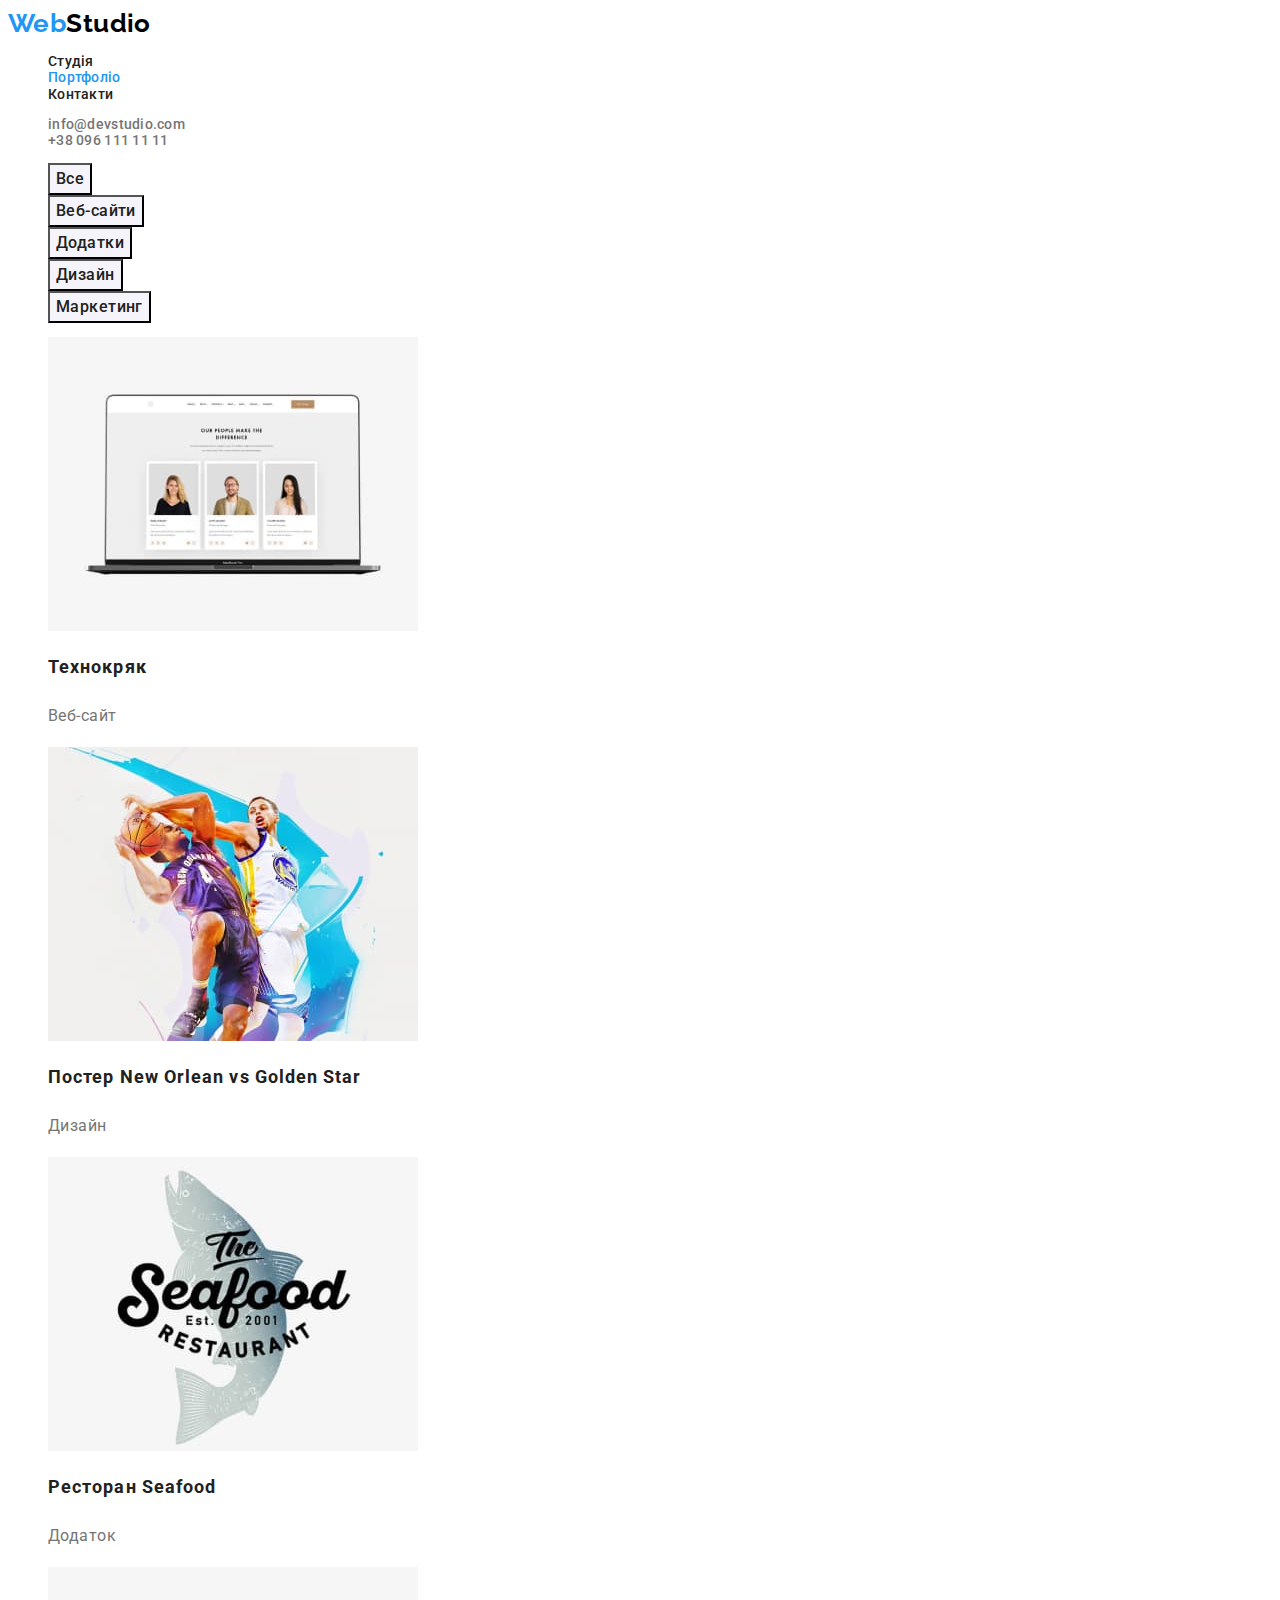
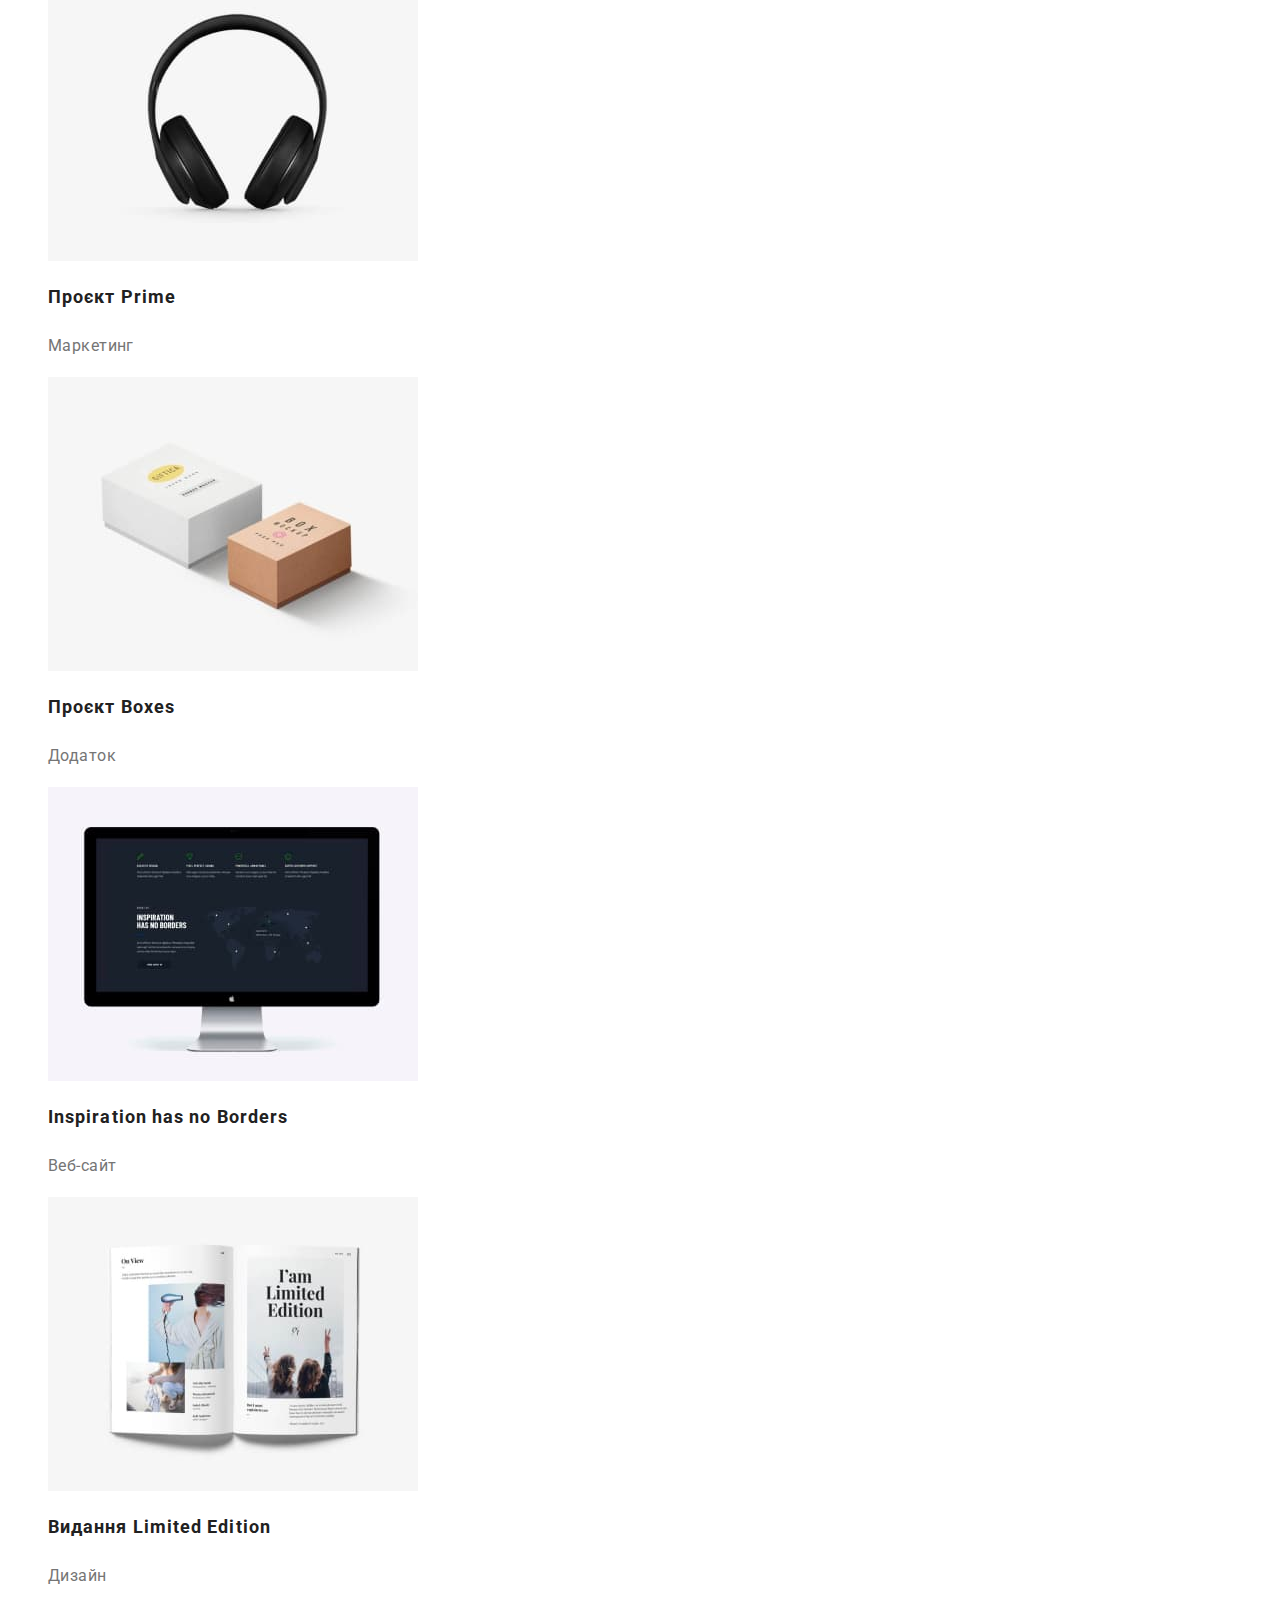
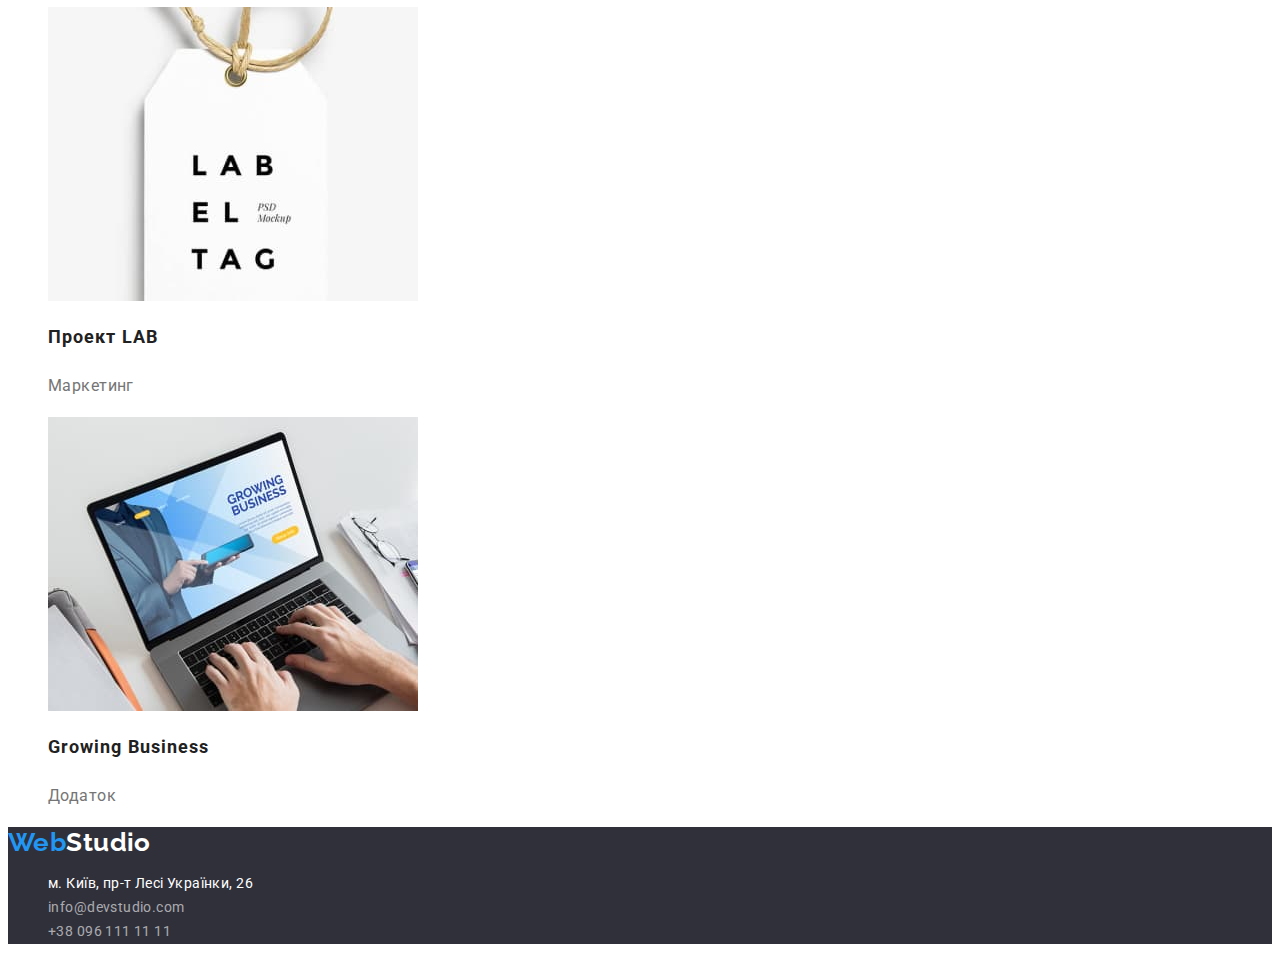
==== commit 3081c8cd: "final fixes for font and uppercase" ====
--- a/portfolio.html
+++ b/portfolio.html
@@ -15,13 +15,13 @@
     <header>
         <nav>
         <a href="./index.html" class="logo"><span class="logo-blue">Web</span><span class="logo-black">Studio</span></a>
-            <ul>
+            <ul class="unlist">
              <li ><a href="./index.html" class="nav-menu">Студія</a></li>
              <li> <a href="./portfolio.html" class="nav-menu current">Портфоліо</a></li>
              <li ><a href="#" class="nav-menu">Контакти</a></li>
             </ul>
         </nav>
-        <ul>
+        <ul class="unlist">
             <li><a href="mailto:info@devstudio.com" class="nav-menu-links">info@devstudio.com</a></li>
             <li><a href="tel:+380961111111" class="nav-menu-links">+38 096 111 11 11</a></li>
         </ul>
@@ -29,14 +29,14 @@
     <main>
         <section>
              <h1 class="visually-hidden">Приклади робіт</h1>
-            <ul>
+            <ul class="unlist">
                 <li><button type="button" class="portfolio-button">Все</button></li>
                 <li><button type="button" class="portfolio-button">Веб-сайти</button></li>
                 <li><button type="button" class="portfolio-button">Додатки</button></li>
                 <li><button type="button" class="portfolio-button">Дизайн</button></li>
                 <li><button type="button" class="portfolio-button">Маркетинг</button></li>
             </ul>
-             <ul>
+             <ul class="unlist">
                 <li>
                     <img src="./images/optimized/portfolio1.jpg" alt="технохряк" width="370">
                     <h2 class="portfolio-project-title">Технокряк</h2>
@@ -88,7 +88,7 @@
     <footer>
         <a href="index.html" class="logo"><span class="logo-blue">Web</span><span class="logo-white">Studio</span></a>
         <address class="address-text">
-            <ul>
+            <ul class="unlist">
                 <li><a href="https://www.google.com.ua/maps/place/%D0%B1%D1%83%D0%BB.+%D0%9B%D0%B5%D1%81%D0%B8+%D0%A3%D0%BA%D1%80%D0%B0%D0%B8%D0%BD%D0%BA%D0%B8,+26,+%D0%9A%D0%B8%D0%B5%D0%B2,+02000/@50.4265841,30.5361918,17z/data=!3m1!4b1!4m5!3m4!1s0x40d4cf0e033ecbe9:0x57a4dffefec77da0!8m2!3d50.4265807!4d30.5383858?hl=ru" class="footer-location">м. Київ, пр-т Лесі Українки, 26</a></li>
                 <li><a href="mailto:info@devstudio.com" class="footer-links">info@devstudio.com</a></li>
                 <li><a href="tel:+380961111111" class="footer-links">+38 096 111 11 11</a> </li>
--- a/css/styles.css
+++ b/css/styles.css
@@ -10,7 +10,9 @@
     --main-button-hover: #188CE8;
     --footer-text-color: rgba(255, 255, 255, 0.6);
 }
-
+.unlist {
+    list-style: none;
+}
 body {
     font-family:'Roboto', sans-serif;
     font-size: 14px;
@@ -91,6 +93,7 @@
 }
 .section-first-slogan {
     color: var(--company-white);
+    text-transform: uppercase;
     font-size: 44px;
     font-weight: 900;
     line-height: 1.36;
@@ -119,7 +122,7 @@
     color: var(--header-black);
 }
 .section-second-advantage {
-    /* font-size: 14px; */
+    font-size: inherit;
     font-weight: 700;
     line-height: 1.17;
     color: var(--header-black);
@@ -174,6 +177,7 @@
     letter-spacing: 0.06em;
 }
 .portfolio-description {
+    font-size: 16px;
     line-height: 1.88;
 }
 .footer-location{
